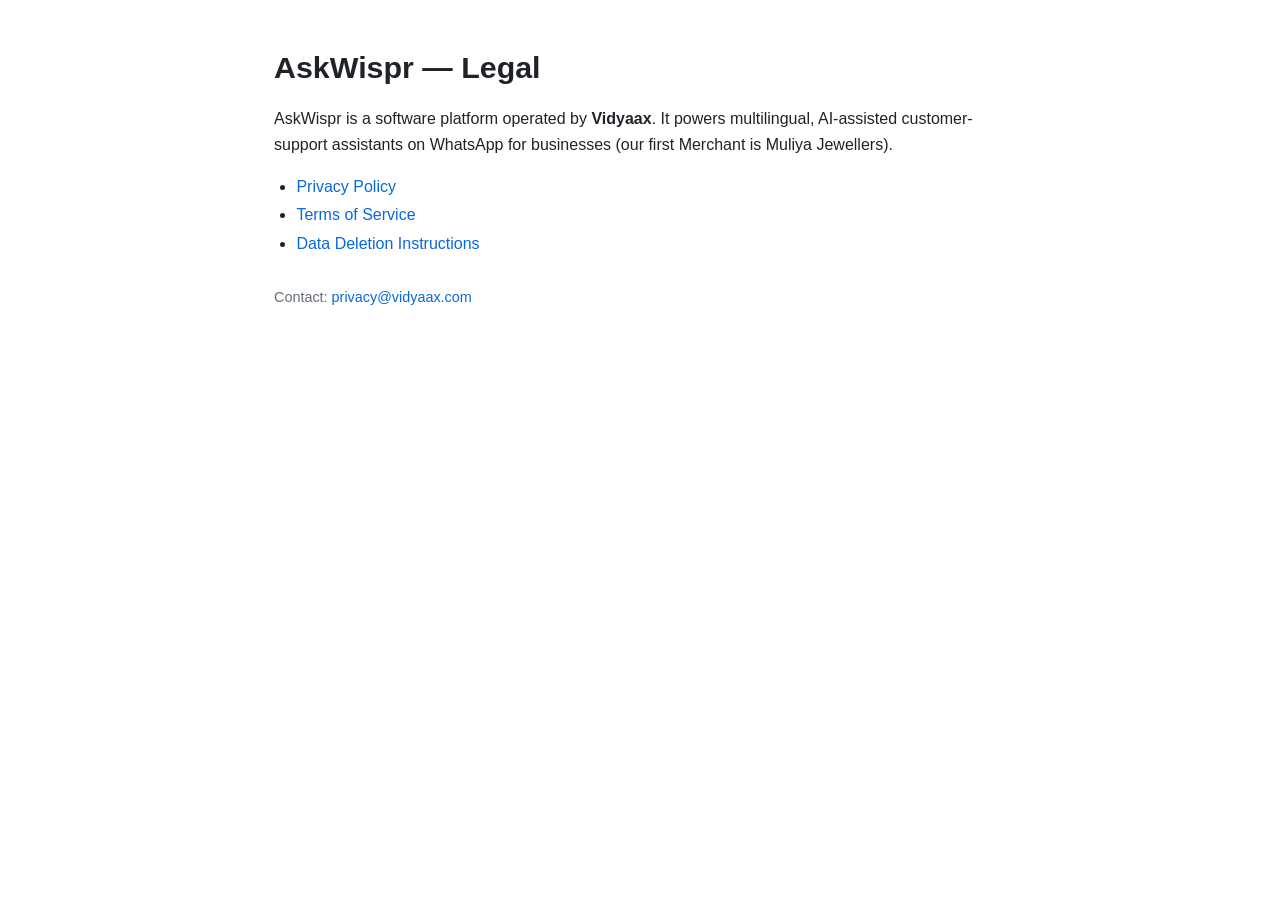
==== index.html @ 52c71edf "Update legal pages" ====
<!doctype html>
<html lang="en">
<head>
<meta charset="utf-8" />
<meta name="viewport" content="width=device-width,initial-scale=1" />
<title>AskWispr — Legal</title>
<link rel="stylesheet" href="style.css" />
</head>
<body>
<main class="prose">
<h1>AskWispr — Legal</h1>
<p>
AskWispr is a software platform operated by <strong>Vidyaax</strong>.
It powers multilingual, AI-assisted customer-support assistants on
WhatsApp for businesses (our first Merchant is Muliya Jewellers).
</p>
<ul>
<li><a href="privacy-policy.html">Privacy Policy</a></li>
<li><a href="terms-of-service.html">Terms of Service</a></li>
<li><a href="data-deletion.html">Data Deletion Instructions</a></li>
</ul>
<p class="footer">
Contact: <a href="mailto:privacy@vidyaax.com">privacy@vidyaax.com</a>
</p>
</main>
</body>
</html>
---- style.css ----
:root {
  --fg: #1f2328;
  --muted: #656d76;
  --rule: #d1d9e0;
  --bg: #ffffff;
  --code-bg: #f6f8fa;
  --accent: #0969da;
  --th-bg: #f6f8fa;
}

* { box-sizing: border-box; }

body {
  margin: 0;
  color: var(--fg);
  background: var(--bg);
  font: 16px/1.6 -apple-system, BlinkMacSystemFont, "Segoe UI",
        "Helvetica Neue", Arial, "Noto Sans", sans-serif;
}

.prose {
  max-width: 780px;
  margin: 0 auto;
  padding: 48px 24px 64px;
}

h1, h2, h3 { line-height: 1.25; margin-top: 1.8em; }
h1 { font-size: 1.9rem; margin-top: 0; }
h2 { font-size: 1.35rem; border-bottom: 1px solid var(--rule); padding-bottom: .3em; }
h3 { font-size: 1.1rem; }

p, ul, ol, table { margin: 0 0 1em; }
ul, ol { padding-left: 1.4em; }
li + li { margin-top: .2em; }

a { color: var(--accent); text-decoration: none; }
a:hover { text-decoration: underline; }

hr { border: 0; border-top: 1px solid var(--rule); margin: 2em 0; }

em { color: var(--muted); }

code {
  background: var(--code-bg);
  padding: .15em .35em;
  border-radius: 4px;
  font-size: .92em;
  font-family: ui-monospace, SFMono-Regular, Menlo, Consolas, monospace;
}

table {
  width: 100%;
  border-collapse: collapse;
  font-size: .95rem;
}

th, td {
  border: 1px solid var(--rule);
  padding: .5em .7em;
  text-align: left;
  vertical-align: top;
}

th { background: var(--th-bg); font-weight: 600; }

.footer {
  color: var(--muted);
  font-size: .9rem;
  margin-top: 2em;
}

@media (max-width: 560px) {
  .prose { padding: 24px 16px 48px; }
  h1 { font-size: 1.55rem; }
  table, th, td { font-size: .9rem; }
}
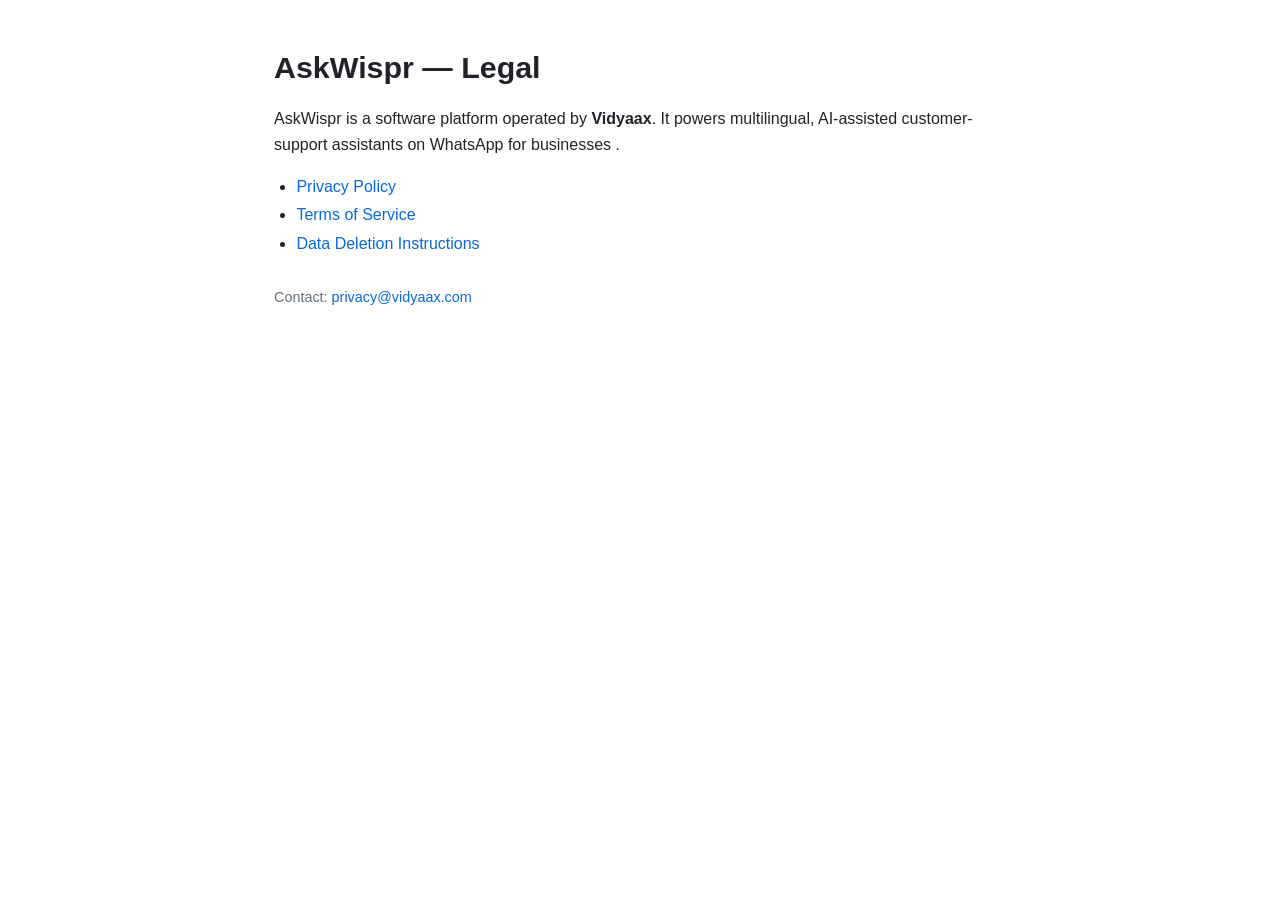
==== commit 239758d8: "Update legal pages" ====
--- a/index.html
+++ b/index.html
@@ -12,7 +12,7 @@
 <p>
 AskWispr is a software platform operated by <strong>Vidyaax</strong>.
 It powers multilingual, AI-assisted customer-support assistants on
-WhatsApp for businesses (our first Merchant is Muliya Jewellers).
+WhatsApp for businesses .
 </p>
 <ul>
 <li><a href="privacy-policy.html">Privacy Policy</a></li>
